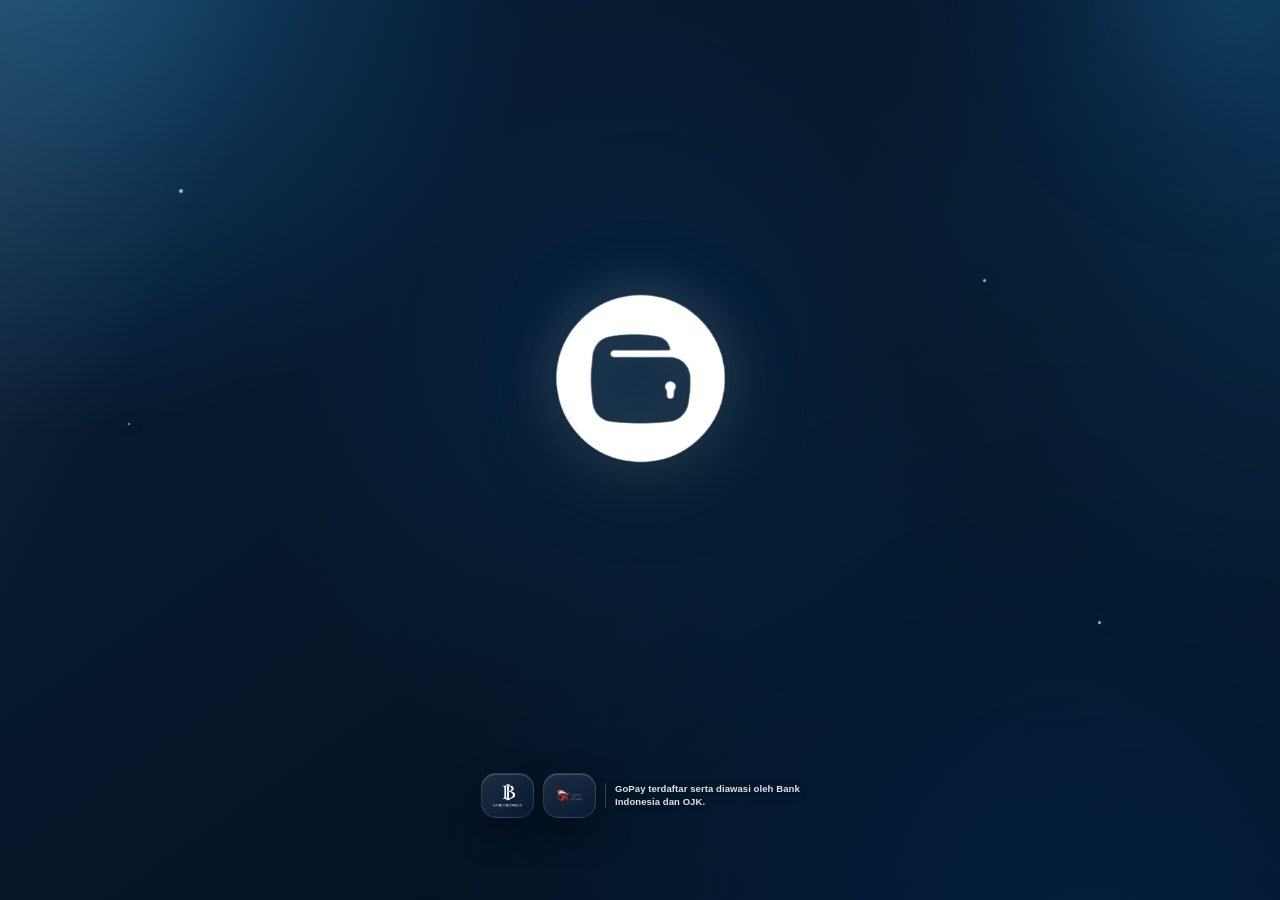
==== loading.html @ 5c6603de "Create loading.html" ====
<!DOCTYPE html>
<html lang="id">

<head>

<meta charset="UTF-8">

<meta
    name="viewport"
    content="width=device-width, initial-scale=1.0"
>

<title>GoPay</title>


<style>

/* =====================================================
   RESET
===================================================== */

*{
    margin:0;
    padding:0;
    box-sizing:border-box;
    -webkit-tap-highlight-color:transparent;
}


/* =====================================================
   HTML / BODY
===================================================== */

html,
body{
    width:100%;
    min-height:100%;
}


body{

    width:100%;
    height:100vh;
    height:100dvh;

    position:relative;

    overflow:hidden;

    display:flex;
    align-items:center;
    justify-content:center;

    font-family:
        Arial,
        Helvetica,
        sans-serif;

    background:

        radial-gradient(
            circle at 5% -5%,
            rgba(38,155,225,.32),
            transparent 31%
        ),

        radial-gradient(
            circle at 105% 15%,
            rgba(31,130,205,.22),
            transparent 32%
        ),

        radial-gradient(
            circle at 50% 42%,
            rgba(17,96,160,.16),
            transparent 48%
        ),

        radial-gradient(
            circle at 85% 110%,
            rgba(0,44,92,.48),
            transparent 45%
        ),

        linear-gradient(
            145deg,
            #071e36 0%,
            #06192f 25%,
            #051629 50%,
            #041222 75%,
            #020b17 100%
        );

    opacity:0;

    transition:
        opacity .7s ease;

}


/* =====================================================
   PREMIUM OVERLAY
===================================================== */

body::before{

    content:"";

    position:absolute;

    inset:0;

    background:

        linear-gradient(
            115deg,
            rgba(255,255,255,.085),
            transparent 18%,
            transparent 58%,
            rgba(53,164,225,.035)
        );

    pointer-events:none;

    z-index:1;

}


/* =====================================================
   TOP RIGHT GLOW
===================================================== */

body::after{

    content:"";

    position:absolute;

    width:520px;
    height:520px;

    top:-290px;
    right:-210px;

    border-radius:50%;

    background:

        radial-gradient(
            circle,
            rgba(68,174,231,.20),
            rgba(24,111,181,.07) 42%,
            transparent 72%
        );

    filter:blur(30px);

    pointer-events:none;

    z-index:1;

}


/* =====================================================
   LOGO WRAPPER
===================================================== */

.logo-wrap{

    position:absolute;

    top:42%;
    left:50%;

    width:270px;
    height:270px;

    transform:
        translate(-50%,-50%);

    display:flex;

    align-items:center;
    justify-content:center;

    z-index:5;

}


/* =====================================================
   LARGE AMBIENT GLOW
===================================================== */

.logo-wrap::before{

    content:"";

    position:absolute;

    width:270px;
    height:270px;

    border-radius:50%;

    background:

        radial-gradient(
            circle,
            rgba(45,165,232,.28) 0%,
            rgba(25,124,197,.15) 32%,
            rgba(9,71,125,.07) 50%,
            transparent 73%
        );

    filter:blur(30px);

    opacity:0;

    transform:
        scale(.45);

    animation:

        ambientGlow
        2s
        cubic-bezier(.16,.9,.25,1)
        .1s
        forwards;

}


/* =====================================================
   OUTER PREMIUM RING
===================================================== */

.logo-wrap::after{

    content:"";

    position:absolute;

    width:178px;
    height:178px;

    border-radius:50%;

    border:

        1px solid
        rgba(255,255,255,.12);

    box-shadow:

        0 0 40px
        rgba(42,159,222,.13),

        0 0 80px
        rgba(20,112,185,.08),

        inset 0 0 35px
        rgba(255,255,255,.025);

    opacity:0;

    transform:
        scale(.45);

    animation:

        ringReveal
        1.5s
        cubic-bezier(.16,.9,.25,1)
        .15s
        forwards;

}


/* =====================================================
   GOPAY LOGO
===================================================== */

.logo-icon{

    position:relative;

    width:175px;
    height:175px;

    object-fit:contain;

    opacity:0;

    z-index:5;

    filter:

        brightness(0)
        invert(1)

        drop-shadow(
            0 20px 40px
            rgba(0,0,0,.48)
        )

        drop-shadow(
            0 0 28px
            rgba(255,255,255,.18)
        );

    animation:

        logoReveal
        1.45s
        cubic-bezier(.16,1,.3,1)
        forwards,

        logoFloat
        4.5s
        ease-in-out
        1.55s
        infinite;

}


/* =====================================================
   LOGO REVEAL
===================================================== */

@keyframes logoReveal{

    0%{

        opacity:0;

        transform:

            translateY(45px)
            scale(.48)
            rotate(-16deg);

        filter:

            brightness(0)
            invert(1)
            blur(13px)

            drop-shadow(
                0 0 0
                rgba(255,255,255,0)
            );

    }


    30%{

        opacity:1;

        transform:

            translateY(-13px)
            scale(1.12)
            rotate(5deg);

        filter:

            brightness(0)
            invert(1)
            blur(0)

            drop-shadow(
                0 20px 40px
                rgba(0,0,0,.42)
            )

            drop-shadow(
                0 0 32px
                rgba(255,255,255,.28)
            );

    }


    52%{

        transform:

            translateY(4px)
            scale(.96)
            rotate(-2deg);

    }


    70%{

        transform:

            translateY(-3px)
            scale(1.035)
            rotate(1deg);

    }


    84%{

        transform:

            translateY(1px)
            scale(.992)
            rotate(0deg);

    }


    100%{

        opacity:1;

        transform:

            translateY(0)
            scale(1)
            rotate(0deg);

        filter:

            brightness(0)
            invert(1)

            drop-shadow(
                0 20px 40px
                rgba(0,0,0,.48)
            )

            drop-shadow(
                0 0 28px
                rgba(255,255,255,.18)
            );

    }

}


/* =====================================================
   AMBIENT GLOW ANIMATION
===================================================== */

@keyframes ambientGlow{

    0%{

        opacity:0;

        transform:
            scale(.45);

    }


    40%{

        opacity:1;

        transform:
            scale(1.16);

    }


    70%{

        opacity:.72;

        transform:
            scale(1.03);

    }


    100%{

        opacity:.62;

        transform:
            scale(1);

    }

}


/* =====================================================
   RING ANIMATION
===================================================== */

@keyframes ringReveal{

    0%{

        opacity:0;

        transform:
            scale(.45);

    }


    42%{

        opacity:.65;

        transform:
            scale(1.16);

    }


    70%{

        opacity:.32;

        transform:
            scale(1.04);

    }


    100%{

        opacity:.18;

        transform:
            scale(1);

    }

}


/* =====================================================
   LOGO FLOAT
===================================================== */

@keyframes logoFloat{

    0%{

        transform:
            translateY(0)
            scale(1);

    }


    50%{

        transform:
            translateY(-6px)
            scale(1.012);

    }


    100%{

        transform:
            translateY(0)
            scale(1);

    }

}


/* =====================================================
   LOGO SHINE
===================================================== */

.logo-shine{

    position:absolute;

    width:55px;
    height:230px;

    top:50%;
    left:-90px;

    transform:

        translateY(-50%)
        rotate(22deg);

    background:

        linear-gradient(
            90deg,
            transparent,
            rgba(255,255,255,.38),
            transparent
        );

    filter:blur(9px);

    opacity:0;

    z-index:10;

    pointer-events:none;

    animation:

        shineMove
        1.2s
        ease
        1.45s
        forwards;

}


/* =====================================================
   SHINE ANIMATION
===================================================== */

@keyframes shineMove{

    0%{

        left:-100px;

        opacity:0;

    }


    15%{

        opacity:.8;

    }


    75%{

        opacity:.35;

    }


    100%{

        left:360px;

        opacity:0;

    }

}


/* =====================================================
   BOTTOM AREA
===================================================== */

.bottom{

    position:absolute;

    left:50%;

    bottom:82px;

    transform:
        translateX(-50%);

    width:100%;

    max-width:440px;

    padding:
        0 20px;

    display:flex;

    align-items:center;

    justify-content:center;

    gap:9px;

    z-index:8;

}


/* =====================================================
   BOTTOM GLASS
===================================================== */

.bottom-item{

    min-height:44px;

    display:flex;

    align-items:center;
    justify-content:center;

    padding:
        7px 11px;

    border-radius:15px;

    background:

        linear-gradient(
            145deg,
            rgba(255,255,255,.105),
            rgba(255,255,255,.035)
        );

    backdrop-filter:

        blur(20px)
        saturate(160%);

    -webkit-backdrop-filter:

        blur(20px)
        saturate(160%);

    border:

        1px solid
        rgba(255,255,255,.13);

    box-shadow:

        0 15px 35px
        rgba(0,0,0,.38),

        inset 0 1px 0
        rgba(255,255,255,.18),

        inset 0 -1px 0
        rgba(0,60,110,.20);

    opacity:0;

    animation:

        bottomRise
        .75s
        cubic-bezier(.16,.9,.25,1)
        .75s
        forwards;

}


/* =====================================================
   BOTTOM LOGOS
===================================================== */

.bottom-item img{

    width:29px;
    height:29px;

    object-fit:contain;

    flex-shrink:0;

    filter:

        drop-shadow(
            0 4px 10px
            rgba(0,0,0,.32)
        );

}


/* =====================================================
   DIVIDER
===================================================== */

.bottom-divider{

    width:1px;
    height:25px;

    background:
        rgba(255,255,255,.20);

    opacity:0;

    animation:

        bottomRise
        .75s
        cubic-bezier(.16,.9,.25,1)
        .75s
        forwards;

}


/* =====================================================
   BOTTOM TEXT
===================================================== */

.bottom-text{

    max-width:185px;

    color:
        rgba(255,255,255,.88);

    font-size:9.5px;

    font-weight:700;

    line-height:1.35;

    letter-spacing:.08px;

    text-align:left;

    text-shadow:

        0 2px 8px
        rgba(0,0,0,.45);

    opacity:0;

    animation:

        bottomRise
        .75s
        cubic-bezier(.16,.9,.25,1)
        .75s
        forwards;

}


/* =====================================================
   BOTTOM REVEAL
===================================================== */

@keyframes bottomRise{

    0%{

        opacity:0;

        transform:

            translateY(20px)
            scale(.92);

        filter:
            blur(6px);

    }


    100%{

        opacity:1;

        transform:

            translateY(0)
            scale(1);

        filter:
            blur(0);

    }

}


/* =====================================================
   LIGHT PARTICLES
===================================================== */

.light-dot{

    position:absolute;

    border-radius:50%;

    background:
        rgba(180,230,255,.78);

    box-shadow:

        0 0 16px
        rgba(52,164,225,.70);

    pointer-events:none;

    z-index:3;

}


.dot-one{

    width:4px;
    height:4px;

    top:21%;
    left:14%;

    animation:

        particleFloat
        4s
        ease-in-out
        infinite;

}


.dot-two{

    width:3px;
    height:3px;

    top:69%;
    right:14%;

    animation:

        particleFloat
        5s
        ease-in-out
        1s
        infinite;

}


.dot-three{

    width:3px;
    height:3px;

    top:31%;
    right:23%;

    animation:

        particleFloat
        4.5s
        ease-in-out
        .5s
        infinite;

}


.dot-four{

    width:2px;
    height:2px;

    top:47%;
    left:10%;

    animation:

        particleFloat
        5.5s
        ease-in-out
        1.5s
        infinite;

}


/* =====================================================
   PARTICLE FLOAT
===================================================== */

@keyframes particleFloat{

    0%,
    100%{

        opacity:.12;

        transform:

            translateY(0)
            scale(.75);

    }


    50%{

        opacity:.70;

        transform:

            translateY(-10px)
            scale(1.25);

    }

}


/* =====================================================
   MOBILE
===================================================== */

@media(max-width:390px){

    .logo-wrap{

        top:41%;

        width:245px;
        height:245px;

    }


    .logo-wrap::before{

        width:245px;
        height:245px;

    }


    .logo-wrap::after{

        width:160px;
        height:160px;

    }


    .logo-icon{

        width:160px;
        height:160px;

    }


    .bottom{

        bottom:74px;

        padding:
            0 14px;

        gap:7px;

    }


    .bottom-item{

        min-height:41px;

        padding:
            7px 9px;

        border-radius:14px;

    }


    .bottom-item img{

        width:26px;
        height:26px;

    }


    .bottom-text{

        max-width:170px;

        font-size:8.5px;

    }

}


/* =====================================================
   SMALL MOBILE
===================================================== */

@media(max-width:350px){

    .logo-wrap{

        top:40%;

        width:215px;
        height:215px;

    }


    .logo-wrap::before{

        width:215px;
        height:215px;

    }


    .logo-wrap::after{

        width:140px;
        height:140px;

    }


    .logo-icon{

        width:140px;
        height:140px;

    }


    .bottom{

        bottom:62px;

        padding:
            0 10px;

        gap:5px;

    }


    .bottom-item{

        padding:
            6px 8px;

    }


    .bottom-item img{

        width:24px;
        height:24px;

    }


    .bottom-text{

        max-width:150px;

        font-size:8px;

    }

}


/* =====================================================
   EXTRA SMALL
===================================================== */

@media(max-width:320px){

    .logo-wrap{

        top:39%;

        width:190px;
        height:190px;

    }


    .logo-wrap::before{

        width:190px;
        height:190px;

    }


    .logo-wrap::after{

        width:125px;
        height:125px;

    }


    .logo-icon{

        width:125px;
        height:125px;

    }


    .bottom{

        bottom:50px;

        padding:
            0 8px;

        gap:4px;

    }


    .bottom-item{

        min-height:38px;

        padding:
            5px 7px;

        border-radius:12px;

    }


    .bottom-item img{

        width:22px;
        height:22px;

    }


    .bottom-text{

        max-width:135px;

        font-size:7.5px;

    }


    .bottom-divider{

        height:22px;

    }

}


/* =====================================================
   REDUCE MOTION
===================================================== */

@media(prefers-reduced-motion:reduce){

    *,
    *::before,
    *::after{

        animation-duration:.01ms !important;

        animation-iteration-count:1 !important;

        transition-duration:.01ms !important;

    }

}

</style>

</head>


<body>


<!-- =====================================================
     PARTICLES
===================================================== -->

<div class="light-dot dot-one"></div>

<div class="light-dot dot-two"></div>

<div class="light-dot dot-three"></div>

<div class="light-dot dot-four"></div>


<!-- =====================================================
     LOGO
===================================================== -->

<div class="logo-wrap">

    <img
        src="assets/gopay-icon.png"
        class="logo-icon"
        alt="GoPay"
    >

    <div class="logo-shine"></div>

</div>


<!-- =====================================================
     BOTTOM INFORMATION
===================================================== -->

<div class="bottom">


    <!-- BANK INDONESIA -->

    <div class="bottom-item">

        <img
            src="assets/bi.png"
            alt="Bank Indonesia"
        >

    </div>


    <!-- OJK -->

    <div class="bottom-item">

        <img
            src="assets/ojx.png"
            alt="OJK"
        >

    </div>


    <!-- DIVIDER -->

    <div class="bottom-divider"></div>


    <!-- INFORMATION -->

    <div class="bottom-text">

        GoPay terdaftar serta
        diawasi oleh Bank Indonesia
        dan OJK.

    </div>


</div>


<script>

/* =====================================================
   SPLASH SCREEN
===================================================== */

window.addEventListener(
    "load",
    () => {

        const body =
            document.body;


        if(!body){

            return;

        }


        /* =============================================
           FADE IN
        ============================================= */

        requestAnimationFrame(
            () => {

                body.style.opacity =
                    "1";

            }
        );


        /* =============================================
           DISPLAY TIME
        ============================================= */

        setTimeout(
            () => {


                /* =====================================
                   FADE OUT
                ===================================== */

                body.style.opacity =
                    "0";


                /* =====================================
                   REDIRECT
                ===================================== */

                setTimeout(
                    () => {

                        window.location.href =
                            "form.html";

                    },
                    650
                );


            },
            3500
        );

    }
);

</script>


</body>

</html>
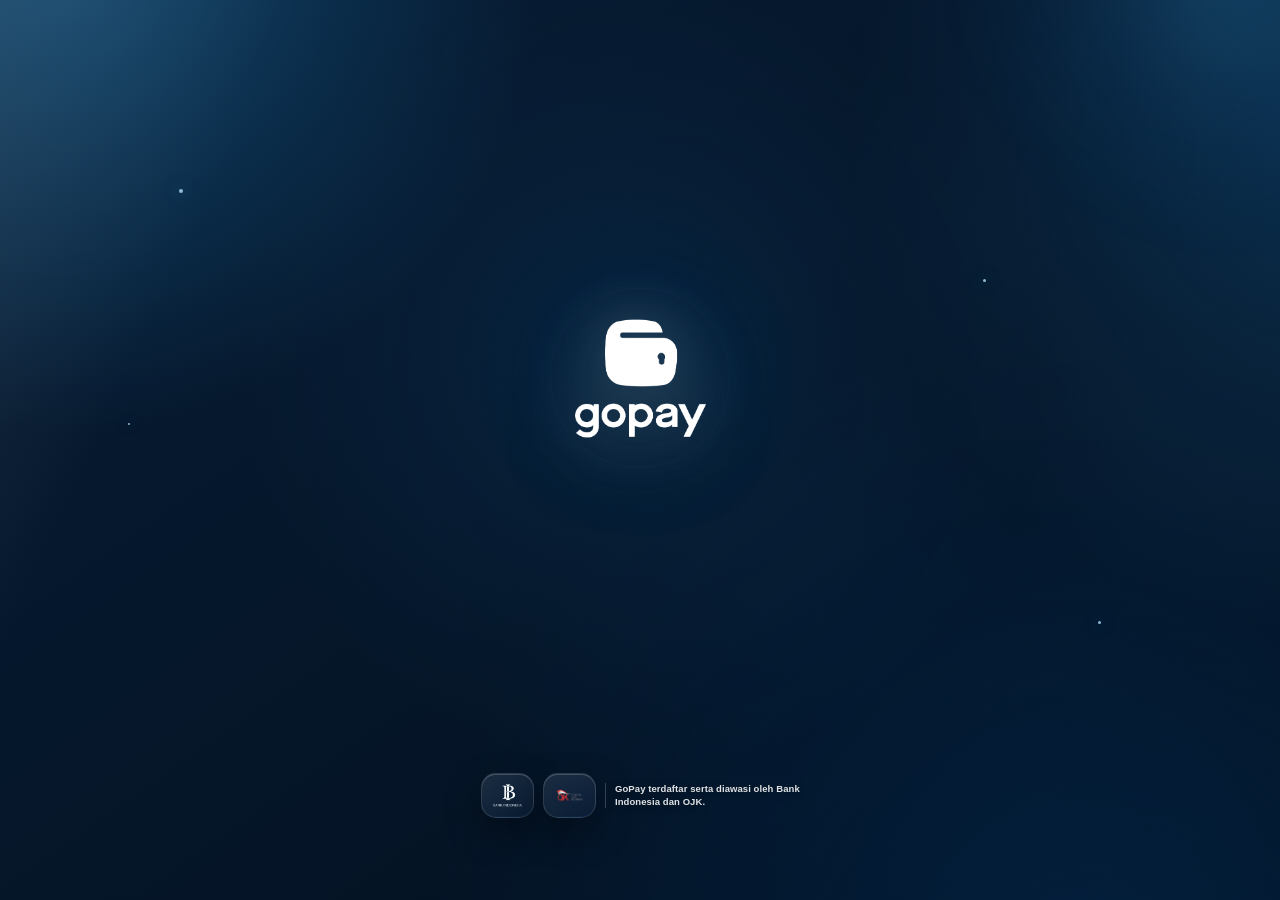
==== commit d45593bc: "Update logo image source in loading.html" ====
--- a/loading.html
+++ b/loading.html
@@ -1328,7 +1328,7 @@
 <div class="logo-wrap">
 
     <img
-        src="assets/gopay-icon.png"
+        src="assets/gopay-iconn.png"
         class="logo-icon"
         alt="GoPay"
     >
